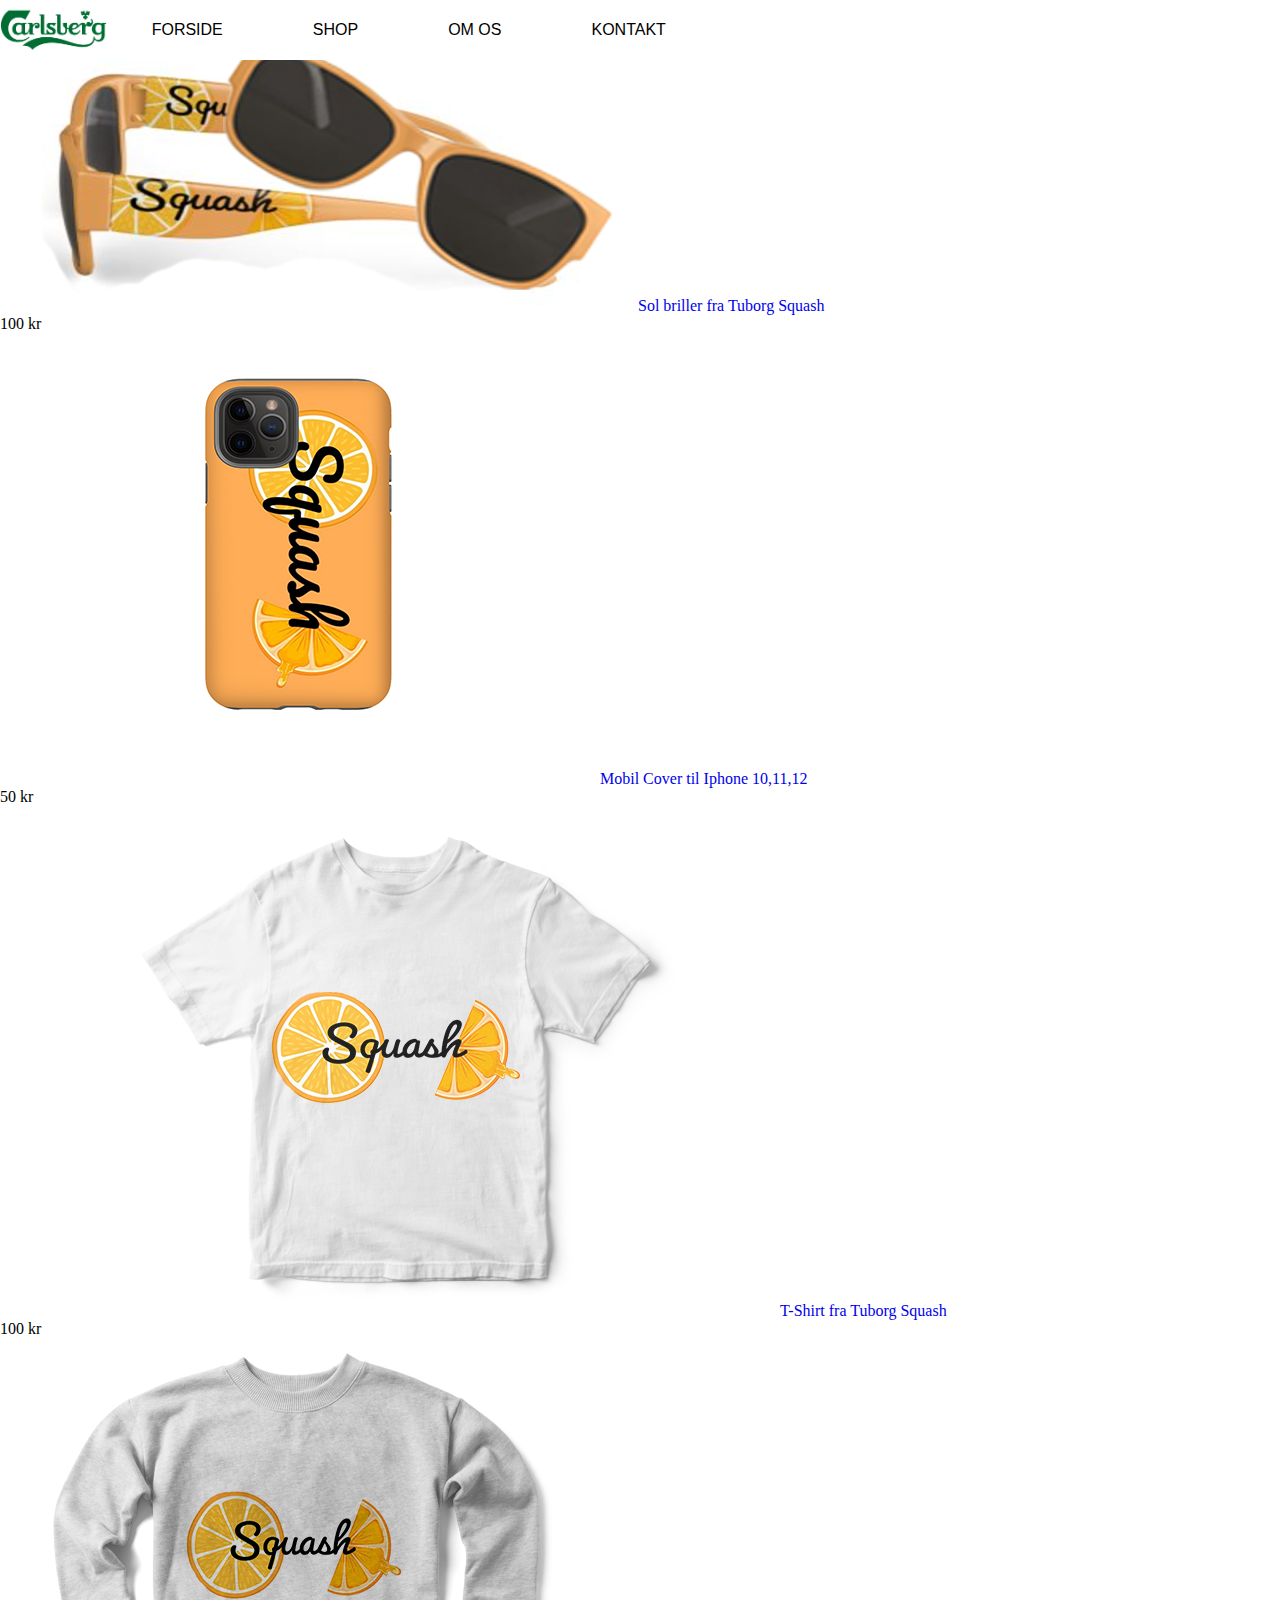
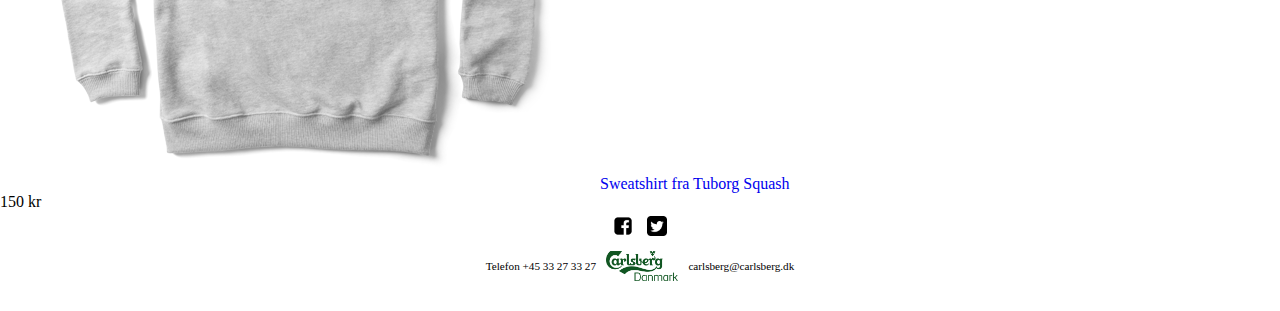
==== shop.html @ c9bd3479 "All pages - All content implemented, need styling" ====
<!DOCTYPE html>
<html lang="da">

<head>
  <meta charset="UTF-8" />
  <meta http-equiv="X-UA-Compatible" content="IE=edge" />
  <meta name="viewport" content="width=device-width, initial-scale=1.0" />
  <title>Tuborg-Squash</title>
  <link rel="stylesheet" href="css/style.css" />
</head>

<body>
  <header>
    <nav class="navbar">
     <a href="index.html"></a> <img src="img/carlsberg-logo.webp" class="logo" alt="Calrsberg logo">
      <a href="#" class="toggle-button">
        <span class="bar"></span>
        <span class="bar"></span>
        <span class="bar"></span></a>
      <div class="navbar-links">
        <ul>
          <li><a href="index.html">Forside</a></li>
          <li><a href="#">Shop</a></li>
          <li><a href="#">Om os</a></li>
          <li><a href="#">Kontakt</a></li>
        </ul>
      </div>
    </nav>
  </header>

<main class="main-shop">
    <div class="space">
<section class="kassewrapper">
<a href="#"> <img src="img/solbriller-trans.png" alt="">Sol briller fra Tuborg Squash</a>
<p>100 kr</p>
<a href="#"> <img src="img/mobil2.png" alt="">Mobil Cover til Iphone 10,11,12</a>
<p>50 kr</p>
<a href="#"> <img src="img/t-shirt.png" alt="">T-Shirt fra Tuborg Squash</a>
<p>100 kr</p>
<a href="#"> <img src="img/sweatshirt.png" alt="">Sweatshirt fra Tuborg Squash</a>
<p>150 kr</p>
</section>
</div>
</main>


<script src="script.js"></script>
<footer class="footer">
    <div class="some-icons">
        <img src="img/facebooklogo.png" alt="">
        <img src="img/twitterlogo.png" alt="">
    </div>
    <div class="footerwrapper">
        <p>Telefon +45 33 27 33 27</p>
        <img class="footerlogo" src="/img/footer-logo.png" alt="">
        <p>carlsberg@carlsberg.dk</p>
    </div>
</footer>
</body>

</html>
---- css/style.css ----
* {
  margin: 0;
  padding: 0;
  box-sizing: border-box;
  text-decoration: none;
  scroll-behavior: smooth;
}

header {
  display: flex;
  position: fixed;
  top: 0;
  width: 100%;
  justify-content: space-between;
  align-items: center;
}

.navbar img {
  height: 100%;
}

.navbar ul {
  display: flex;
  height: 100%;
  align-items: center;
}

.navbar {
  display: flex;
  align-items: center;
  justify-content: space-between;
  height: 60px;
  background-color: white;
  position: fixed;
  top: 0;

}

.navbar ul li {
  list-style: none;
  display: block;
  position: relative;
  margin: 0 45px;
  display: flex;
  align-items: center;
  font-family: "Oswald", sans-serif;
}

.navbar ul li a {
  text-decoration: none;
  text-transform: uppercase;
  color: rgb(0, 0, 0);
}

.toggle-button {
  position: absolute;
  top: .75rem;
  right: 1rem;
  display: none;
  flex-direction: column;
  justify-content: space-between;
  width: 30px;
  height: 21px;

}

.toggle-button .bar {
  height: 3px;
  width: 100%;
  background-color: black;
  border-radius: 10px;
}


.footer {
  text-align: center;
  height: 100px;
}

.some-icons img {
  height: 20x;
  width: 20px;
  display: inline-block;
  text-align: center;
  margin: 5px;
}

.footerlogo {
  height: 30px;

}

.footerwrapper {
  display: flex;
  align-items: center;
  justify-content: center;
  padding: 5px;
}

.footer p {
  font-size: 0.7rem;
  margin: 10px;
}

.boxunder img {
  display: none;
}

@media only screen and (max-width: 675px) {

  .toggle-button {
    display: flex;
  }

  .navbar-links {
    display: none;
    width: 100%;

  }

  .navbar {
    flex-direction: column;
    align-items: flex-start;
    width: 100%;

  }

  .navbar-links ul {
    flex-direction: column;
    width: 100%;
    background-color: white;

  }

  .navbar-links li {
    text-align: center;

  }

  .navbar-links li a {
    padding: .5rem 1rem;
  }

  .navbar-links.active {
    display: flex;
  }

  .mainclass {
    height: 100vh;
    scroll-snap-align: start;
    background-repeat: no-repeat;
    background-position: center;
    background-position-y: 70px;
    width: auto;
    background-size: 100%;
    display: flex;
    justify-content: center;
    align-items: center;
    background-image: url(/img/Landing-page-squash.webp);
  }

  .mainclass section p {
    margin: 20px;
    font-size: 1.2rem;
    text-align: center;

  }

  .mainclass h2 {
    font-size: 1.4rem;
  }

  .headliner1 {
    text-align: center;
    padding-bottom: 10px;
    padding-top: 20px;
  }

  .inline {
    display: flex;
    justify-content: space-between;
    margin: 15px;
  }

  .text-landing {
    height: 60vh;
  }

  .headerpicture {
    height: 20vh;
    background-image: url(/img/strandbaggrund.webp);
    background-position-y: 0px;
  }

  .headerpicture h3 {
    text-align: center;
    justify-content: center;
    padding-top: 55px;
    font-size: 1.6rem;
  }

  .section2 {
    background-image: url(/img/sommerkit.jpg);
    height: 45vh;
    background-repeat: no-repeat;
    background-size: cover;
    background-position: center;
    background-position-y: 0px;
    width: auto;
    background-size: 100%;
    display: flex;
    flex-direction: column;
    align-items: center;
  }

  .section2 p {
    text-align: center;
    font-size: 1.3rem;

  }


  .section2 p {
    bottom: 0;
  }

  .boxunder {
    height: 40vh;
    width: 100%;
    background-color: #f6995b;
    display: flex;
    flex-direction: column;
    align-items: center;
    border: 2px solid red;

  }

  .boxunder input {
    height: 30px;
    width: 30%;
  }

  .boxunder a {
    height: 30px;
    width: 150px;
    background-color: white;
    text-align: center;
    border-radius: 5px;
    border: 1px solid rgb(33, 33, 172);
    padding: 5px;

  }

  .boxunder img {
    display: inline-block;
  }

  .wrapper img {
    height: 20vh;
    width: 25vh;
    border: 2px solid rgb(0, 0, 0);
    position: relative;
    left: -50px;
  }

  .column1 {
    float: left;
    width: 30%;
    padding: 10px;
    border: 2px solid red;
  }


  .column2 {
    float: right;
    width: 70%;
    padding: 10px;
    border: 2px solid rgb(38, 0, 255);
    display: flex;
    flex-direction: column;
  }

  .column2 input {
    margin: 10px;
    width: 70%;
  }

  .column2 a {
    width: 70%;
    margin: 10px;
  }


  .section3 {
    background-image: url(/img/produktside-blade.jpg);
    height: 85vh;
    background-repeat: no-repeat;
    background-size: auto;
    background-position: center;
    background-position-y: 0px;
    width: auto;
    background-size: 100%;
    display: flex;
    flex-direction: column;
    align-items: center;
  }

  .section3 {
    position: relative;
  }

  .test {
    position: absolute;
    bottom: 5%;
    margin: 10px 10px
  }

  .section3 p {
    font-size: 1.2rem;
    text-align: center;
  }


  .sec3-text1 {
    padding: 20px;
  }

  .sec3-text2 {
    padding: 20px;
  }

  .sec3-text3 {
    padding: 20px;
  }


  .section3 a {
    border: 1px solid black;
    border-radius: 10px;
    background-color: #b1510d;
    width: 30%;
    padding: 10px;
    text-align: center;
    color: white;
    position: absolute;
    left: 10%;
    top: 35%
  }

  /* Skift til nyt HTML DOKUMENT (sommerkit.html) */
  .main-sommer {
    background-image: url(/img/infogra-with-plants.jpg);
    height: 98vh;
    background-repeat: no-repeat;
    background-size: auto;
    background-position: center;
    background-position-y: 70px;
    width: auto;
    background-size: 100%;
    display: flex;
    flex-direction: column;
    align-items: center;
  }

  .headliner-sommerkit {
    position: relative;
    top: 5%;
    font-size: 1.6rem;
    text-align: center;
    padding: 40px;
  }

  /* SKIFTER TIL SHOP HTML SIDE  */
  .main-shop {
    background: rgb(251, 169, 128);
    background: linear-gradient(90deg, rgba(251, 169, 128, 1) 0%, rgba(250, 184, 120, 1) 48%, rgba(247, 201, 109, 1) 100%);
    height: 100%;
    background-repeat: no-repeat;
    background-size: cover;
    background-position: center;
    background-position-y: 70px;
    width: auto;
    display: flex;
    flex-direction: column;
    align-items: center;
  }
  
  .kassewrapper {
    display: flex;
    flex-direction: column;
    
  }
  .kassewrapper a {
    width: 30vh;
    height: 20vh;
    background-color: white;
    margin: 40px;
    color: rgb(51, 51, 51);
    text-align: center;
    
    
  }
  .kassewrapper img {
    width: 100%;
    height: 100%;
  }
  .kassewrapper p {
    text-align: center;
    font-weight: bold;
    padding-top: 7px;
  }

}
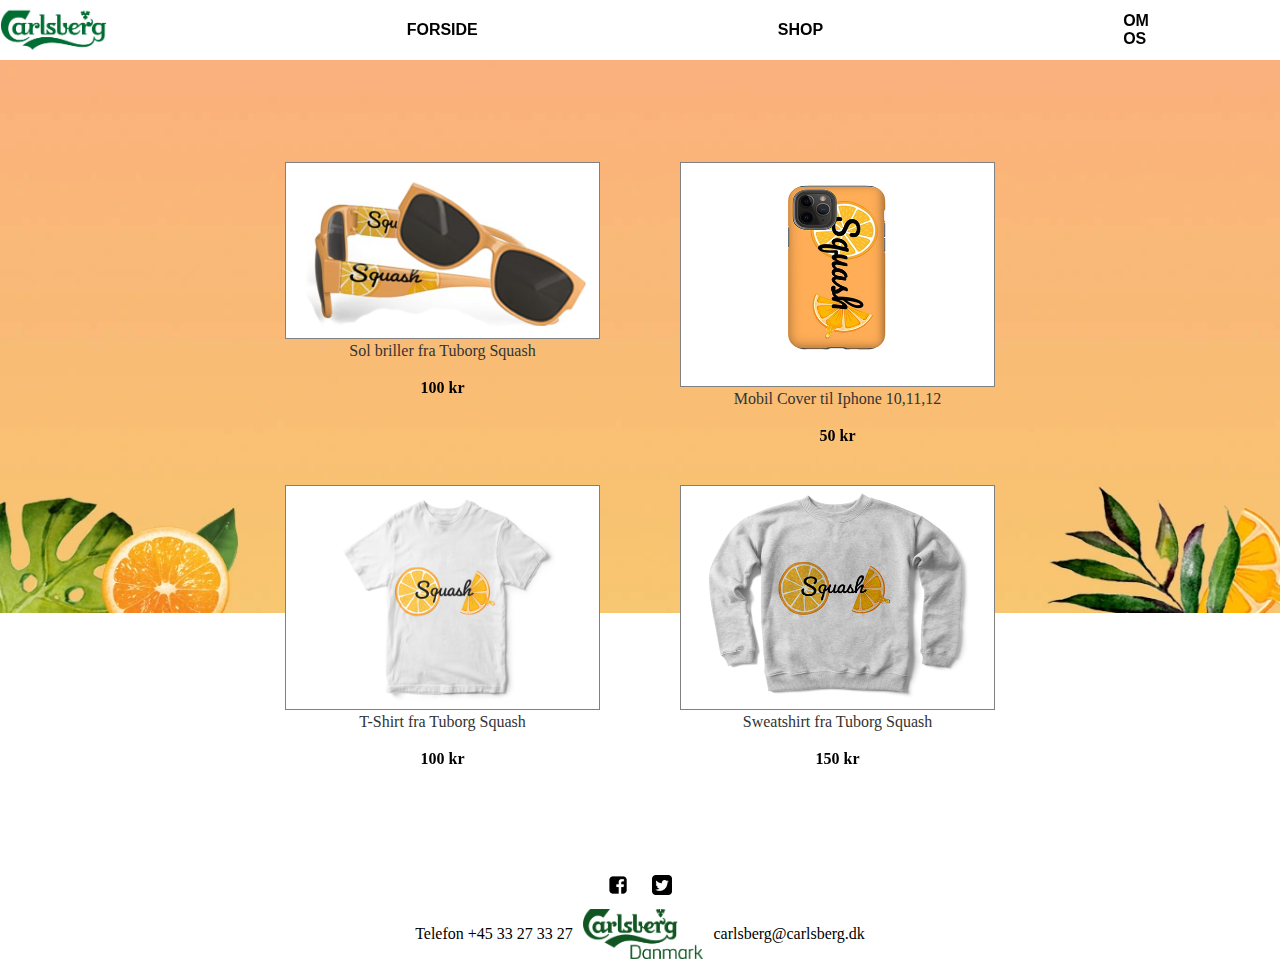
==== commit 1877a993: "shop side desktop + mobile" ====
--- a/shop.html
+++ b/shop.html
@@ -31,14 +31,27 @@
 <main class="main-shop">
     <div class="space">
 <section class="kassewrapper">
+  <div class="firstrow">
+<section class="underline-text">
 <a href="#"> <img src="img/solbriller-trans.png" alt="">Sol briller fra Tuborg Squash</a>
 <p>100 kr</p>
+</section>
+<section class="underline-text">
 <a href="#"> <img src="img/mobil2.png" alt="">Mobil Cover til Iphone 10,11,12</a>
 <p>50 kr</p>
+</section>
+</div>
+
+<div class="secondrow">
+  <section class="underline-text">
 <a href="#"> <img src="img/t-shirt.png" alt="">T-Shirt fra Tuborg Squash</a>
 <p>100 kr</p>
+</section>
+<section class="underline-text">
 <a href="#"> <img src="img/sweatshirt.png" alt="">Sweatshirt fra Tuborg Squash</a>
 <p>150 kr</p>
+</section>
+</div>
 </section>
 </div>
 </main>
--- a/css/style.css
+++ b/css/style.css
@@ -8,11 +8,11 @@
 
 header {
   display: flex;
-  position: fixed;
   top: 0;
   width: 100%;
   justify-content: space-between;
   align-items: center;
+  position: sticky;
 }
 
 .navbar img {
@@ -23,16 +23,19 @@
   display: flex;
   height: 100%;
   align-items: center;
+  padding-left: 150px;
+  
+  
 }
 
 .navbar {
   display: flex;
   align-items: center;
-  justify-content: space-between;
   height: 60px;
   background-color: white;
-  position: fixed;
   top: 0;
+  width: 100%;
+  
 
 }
 
@@ -40,9 +43,10 @@
   list-style: none;
   display: block;
   position: relative;
-  margin: 0 45px;
-  display: flex;
-  align-items: center;
+  margin: 0 150px;
+  display: flex;
+  align-items: center;
+  font-weight: bold;
   font-family: "Oswald", sans-serif;
 }
 
@@ -82,11 +86,12 @@
   width: 20px;
   display: inline-block;
   text-align: center;
-  margin: 5px;
+  margin: 5px 10px;
+  
 }
 
 .footerlogo {
-  height: 30px;
+  height: 50px;
 
 }
 
@@ -98,7 +103,7 @@
 }
 
 .footer p {
-  font-size: 0.7rem;
+  font-size: 1rem;
   margin: 10px;
 }
 
@@ -106,6 +111,272 @@
   display: none;
 }
 
+.mainclass {
+  height: 100vh;
+  scroll-snap-align: start;
+  background-repeat: no-repeat;
+  background-position: center;
+  background-position-y: 0px;
+  width: auto;
+  background-size: 100%;
+  display: flex;
+  justify-content: center;
+  align-items: flex-start;
+  background-image: url(/img/forside-tuborg-squash.webp);
+}
+
+.text-landing {
+  position: relative;
+  padding-top: 70px;
+  text-align: center;
+}
+
+.headliner1 {
+  text-align: center;
+  padding-bottom: 10px;
+  padding-top: 20px;
+}
+
+.inline {
+  display: flex;
+  justify-content: space-between;
+  margin: 5px;
+  width: 70rem;
+  
+}
+.mainclass h2 {
+  font-size: 3rem;
+}
+.mainclass p  {
+  font-size: 1.8rem;
+  padding-bottom: 20px;
+}
+
+.headerpicture {
+  height: 25vh;
+  background-image: url(/img/strandbaggrund-desktop.webp);
+  background-position-y: 0px;
+  background-repeat: no-repeat;
+  background-size: cover;
+  background-position: center;
+  width: auto;
+  
+  
+}
+.headerpicture h3 {
+  position: relative;
+  padding-top: 80px;
+  font-size: 3rem;
+  width: 100%;
+  text-align: center;
+}
+/* Summer kit side*/
+.section2 {
+  background-image: url(/img/sommerkit-side.png);
+  height: 80vh;
+  background-repeat: no-repeat;
+  background-size: cover;
+  background-position: center;
+  background-position-y: 0px;
+  width: auto;
+  background-size: 100%;
+  display: flex;
+}
+/* Text under summer-kit picture */
+.sommerkit-text {
+display: flex;
+font-size: 2rem;
+color: black;
+padding-right: 10%;
+align-items: flex-end;
+margin-bottom: 8%;
+padding-left: 5%;
+
+}
+
+
+/* Text next to can, without absolute */
+.section2-desktop {
+  font-size: 1.5rem;
+  width: 20%;
+  line-height: 1.5;
+  display: flex;
+  align-items: center;
+  padding-top: 25%;
+  margin-left: 15%;
+  font-weight: bold;
+}
+  
+  /* Not displaying mobile version box */
+.boxunder {
+ display: none;
+}
+/* Nyhedsbrev box */
+.nyhedsbrev {
+  width: 25%;
+  text-align: center;
+  align-items: center;
+  height: 60%;
+  background-color: #f6995b;
+  margin-top: 10%;
+  display: flex;
+  flex-direction: column;
+  border: 1px solid black;
+}
+.nyhedsbrev p {
+  line-height: 2rem;
+  font-size: 1.6rem;
+  margin-top: 20px;
+}
+.nyhedsbrev input {
+  width: 70%;
+  font-size: 1.4rem; 
+  height: 10%;
+  margin-top: 10%;
+  border: 1px solid black
+}
+.nyhedsbrev a {
+width: 80%;
+  height: 15%;
+background-color: white;
+border-radius: 10px;
+margin-top: 10%;
+padding: 15px;
+border: 1px solid rgb(0, 0, 0);
+color: rgb(0, 0, 0);
+font-size: 1.6rem;
+font-weight: bold;
+
+}
+
+.section3 {
+  background-image: url(/img/produktside-desktop.webp);
+  height: 100vh;
+  background-repeat: no-repeat;
+  background-size: cover;
+  background-position: center;
+  background-position-y: 0px;
+  width: auto;
+  background-size: 100%;
+}
+.produktside-text {
+  display: flex;
+  flex-direction: column;
+  justify-content:center;
+  align-items: center;
+  width: 50%;
+  height: 100%;
+  margin-left: 250px;
+  padding-top: 250px;
+  padding-left: 200px;
+
+}
+.produktside-text p {
+  font-size: 2rem;
+  line-height: 2,5rem;
+  text-align: center;
+}
+.produktside-text a {
+  width: 35%;
+  height: 8%;
+  background: white;
+  border: 2px solid black;
+  text-align: center;
+  padding: 10px;
+  font-size: 1.6rem;
+  color: #ffb819;
+  border-radius: 20px;
+  
+}
+
+.sec3-text1 {
+  padding: 30px;
+}
+
+.sec3-text2 {
+  padding: 30px;
+}
+
+.sec3-text3 {
+  padding: 40px;
+}
+
+/* Infographic.html side styling */
+.main-sommer {
+  height: 120vh;
+  scroll-snap-align: start;
+  background-repeat: no-repeat;
+  background-position: center;
+  background-position-y: 0px;
+  width: auto;
+  background-size: 100%;
+  display: flex;
+  justify-content: center;
+  align-items: center;
+  background-image: url(/img/infographic-desktop.webp);
+} 
+.headliner-sommerkit {
+  height: 100%;
+  display: flex;
+  margin-top: 5%;
+}
+.main-sommer h2 {
+ font-size: 3rem;
+ 
+}
+/* SHOP.HTML STYLES */ 
+.main-shop {
+  height: 90vh;
+  scroll-snap-align: start;
+  background-repeat: no-repeat;
+  background-position: center;
+  background-position-y: 0px;
+  width: auto;
+  background-size: 100%;
+  display: flex;
+  justify-content: center;
+  align-items: center;
+  background-image: url(/img/shopside.webp);
+} 
+.kassewrapper {
+  display: flex;
+  flex-direction: column;
+  padding-bottom: 5%;
+}
+.kassewrapper a {
+  width: 35vh;
+  height: 25vh;
+  background-color: white;
+  margin: 40px;
+  color: rgb(51, 51, 51);
+  text-align: center;
+  border: 1px solid grey;
+  
+  
+}
+.kassewrapper img {
+  width: 100%;
+  height: 100%;
+}
+.kassewrapper p {
+  position: relative;
+  font-weight: bold;
+  height: 100%
+}
+.firstrow {
+  display: flex;
+}
+.secondrow {
+  display:flex
+}
+
+.underline-text {
+display: flex;
+flex-direction: column;
+align-items: center;
+}
+
+/* Media query for mobile devices FIRST */ 
 @media only screen and (max-width: 675px) {
 
   .toggle-button {
@@ -190,13 +461,6 @@
     height: 20vh;
     background-image: url(/img/strandbaggrund.webp);
     background-position-y: 0px;
-  }
-
-  .headerpicture h3 {
-    text-align: center;
-    justify-content: center;
-    padding-top: 55px;
-    font-size: 1.6rem;
   }
 
   .section2 {
@@ -218,10 +482,15 @@
     font-size: 1.3rem;
 
   }
-
+  .section2-desktop {
+    display: none;
+  }
 
   .section2 p {
     bottom: 0;
+  }
+  .nyhedsbrev {
+    display: none;
   }
 
   .boxunder {
@@ -309,7 +578,7 @@
     position: relative;
   }
 
-  .test {
+  .produktside-text {
     position: absolute;
     bottom: 5%;
     margin: 10px 10px
@@ -370,7 +639,7 @@
     padding: 40px;
   }
 
-  /* SKIFTER TIL SHOP HTML SIDE  */
+  /* SKIFTER TIL SHOP HTML SIDE - mobile  */
   .main-shop {
     background: rgb(251, 169, 128);
     background: linear-gradient(90deg, rgba(251, 169, 128, 1) 0%, rgba(250, 184, 120, 1) 48%, rgba(247, 201, 109, 1) 100%);
@@ -378,17 +647,20 @@
     background-repeat: no-repeat;
     background-size: cover;
     background-position: center;
-    background-position-y: 70px;
+    background-position-y: 0px;
     width: auto;
     display: flex;
     flex-direction: column;
-    align-items: center;
   }
   
   .kassewrapper {
-    display: flex;
-    flex-direction: column;
+   display: flex;
+   flex-direction: column;
+   align-items: center;
+   justify-content: center;
+   height: 100%;
     
+  
   }
   .kassewrapper a {
     width: 30vh;
@@ -398,7 +670,6 @@
     color: rgb(51, 51, 51);
     text-align: center;
     
-    
   }
   .kassewrapper img {
     width: 100%;
@@ -409,5 +680,12 @@
     font-weight: bold;
     padding-top: 7px;
   }
-
+  .firstrow {
+    display: flex;
+    flex-direction: column;
+  }
+  .secondrow {
+    display:flex;
+    flex-direction: column;
+  }
 }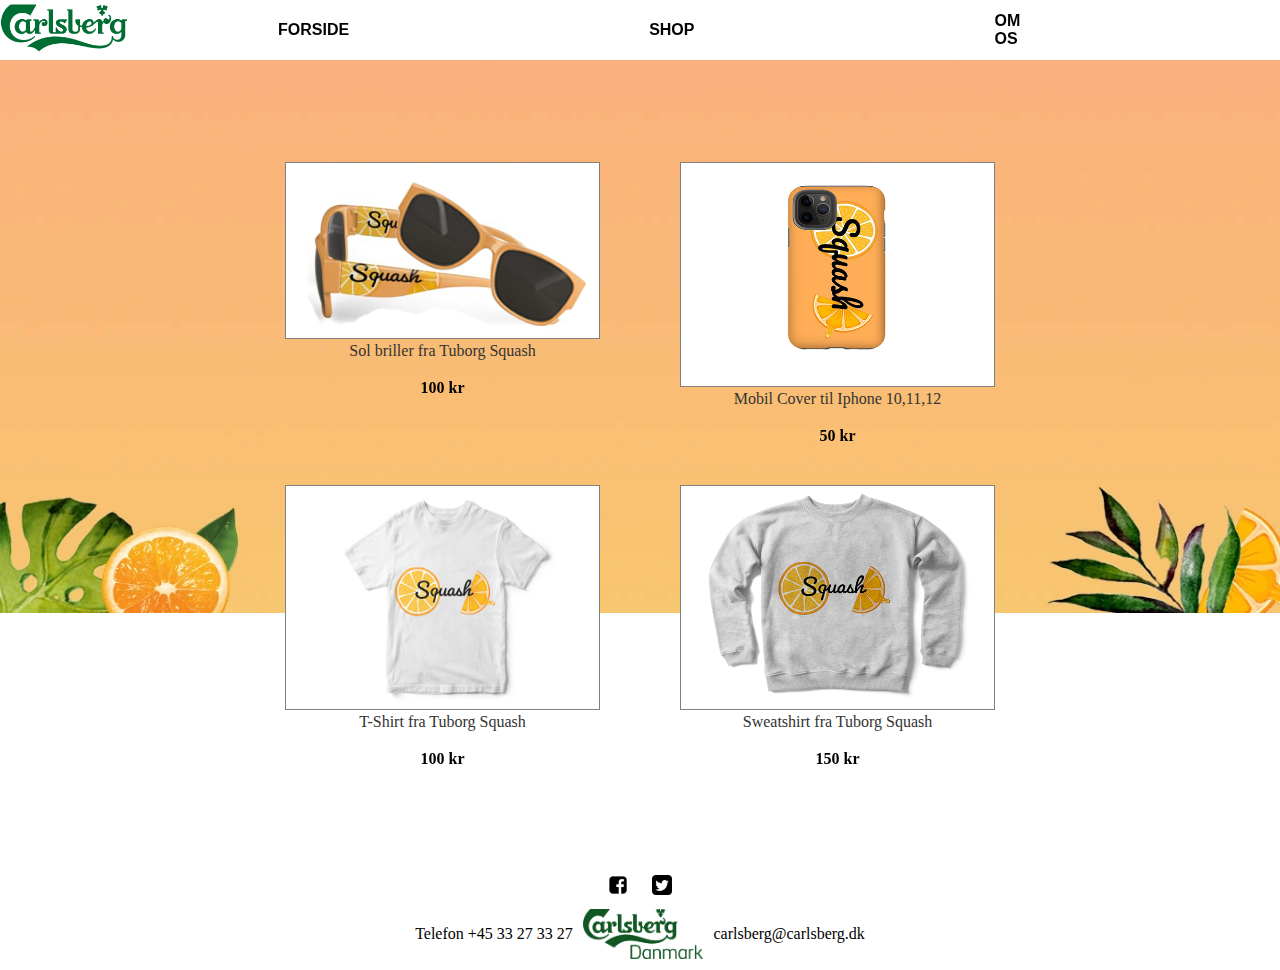
==== commit 39f42d2d: "Almost done - Shop side - White box not same" ====
--- a/shop.html
+++ b/shop.html
@@ -12,7 +12,7 @@
 <body>
   <header>
     <nav class="navbar">
-     <a href="index.html"></a> <img src="img/carlsberg-logo.webp" class="logo" alt="Calrsberg logo">
+      <a href="index.html">  <img src="img/carlsberg-logo.webp" class="logo" alt="Calrsberg logo"> </a>
       <a href="#" class="toggle-button">
         <span class="bar"></span>
         <span class="bar"></span>
@@ -33,7 +33,7 @@
 <section class="kassewrapper">
   <div class="firstrow">
 <section class="underline-text">
-<a href="#"> <img src="img/solbriller-trans.png" alt="">Sol briller fra Tuborg Squash</a>
+<a href="#" class="whitebox"> <img src="img/solbriller-trans.png" alt="">Sol briller fra Tuborg Squash</a>
 <p>100 kr</p>
 </section>
 <section class="underline-text">
--- a/css/style.css
+++ b/css/style.css
@@ -5,7 +5,7 @@
   text-decoration: none;
   scroll-behavior: smooth;
 }
-
+/* Header standards for desktop + mobile */ 
 header {
   display: flex;
   top: 0;
@@ -17,15 +17,16 @@
 
 .navbar img {
   height: 100%;
+  width: 8rem;
 }
 
 .navbar ul {
   display: flex;
   height: 100%;
   align-items: center;
-  padding-left: 150px;
-  
-  
+  z-index: 10;
+
+
 }
 
 .navbar {
@@ -37,6 +38,7 @@
   width: 100%;
   
 
+
 }
 
 .navbar ul li {
@@ -55,7 +57,7 @@
   text-transform: uppercase;
   color: rgb(0, 0, 0);
 }
-
+/* Button for burgermenu */
 .toggle-button {
   position: absolute;
   top: .75rem;
@@ -75,7 +77,7 @@
   border-radius: 10px;
 }
 
-
+/* Standard settings for footer */
 .footer {
   text-align: center;
   height: 100px;
@@ -87,7 +89,7 @@
   display: inline-block;
   text-align: center;
   margin: 5px 10px;
-  
+
 }
 
 .footerlogo {
@@ -107,10 +109,8 @@
   margin: 10px;
 }
 
-.boxunder img {
-  display: none;
-}
-
+
+/* Landing page desktop version */ 
 .mainclass {
   height: 100vh;
   scroll-snap-align: start;
@@ -142,16 +142,19 @@
   justify-content: space-between;
   margin: 5px;
   width: 70rem;
-  
-}
+
+}
+
 .mainclass h2 {
   font-size: 3rem;
 }
-.mainclass p  {
+
+.mainclass p {
   font-size: 1.8rem;
   padding-bottom: 20px;
 }
 
+/* Beach-foto section for summerkit page -- desktop */ 
 .headerpicture {
   height: 25vh;
   background-image: url(/img/strandbaggrund-desktop.webp);
@@ -160,9 +163,10 @@
   background-size: cover;
   background-position: center;
   width: auto;
-  
-  
-}
+
+
+}
+
 .headerpicture h3 {
   position: relative;
   padding-top: 80px;
@@ -170,6 +174,7 @@
   width: 100%;
   text-align: center;
 }
+
 /* Summer kit side*/
 .section2 {
   background-image: url(/img/sommerkit-side.png);
@@ -181,74 +186,119 @@
   width: auto;
   background-size: 100%;
   display: flex;
-}
+  align-items: flex-end;
+  justify-content: flex-end;
+}
+/* Not displaying the can for desktop version */ 
+.boxunder img {
+  display: none;
+}
+
 /* Text under summer-kit picture */
 .sommerkit-text {
-display: flex;
-font-size: 2rem;
-color: black;
-padding-right: 10%;
-align-items: flex-end;
-margin-bottom: 8%;
-padding-left: 5%;
-
-}
-
-
-/* Text next to can, without absolute */
-.section2-desktop {
+  display: flex;
+  font-size: 2rem;
+  color: black;
+  padding-right: 10%;
+  align-items: flex-end;
+  margin-bottom: 10%;
+  width: 90%;
+  padding-left: 14%;
+  text-decoration: underline;
+ 
+
+}
+
+
+
+
+/*might delete - text next to can,*/
+.cantext {
   font-size: 1.5rem;
   width: 20%;
   line-height: 1.5;
   display: flex;
   align-items: center;
-  padding-top: 25%;
+  padding-bottom: 6%;
   margin-left: 15%;
+  width: 20%;
   font-weight: bold;
-}
-  
-  /* Not displaying mobile version box */
+  color: black;
+  text-decoration: underline;
+}
+
+/* Not displaying mobile version box */
 .boxunder {
- display: none;
-}
+  display: none;
+}
+
+/* box around newsletter class */ 
+.section4 {
+  height: 20vh;
+  width: 100%;
+  background-color: #f6995b;
+}
+/* class for newsletterbox */ 
+.column1 {
+  width: 100%;
+  display: flex;
+  flex-direction: column;
+  align-items: center;
+
+}
+
 /* Nyhedsbrev box */
 .nyhedsbrev {
-  width: 25%;
-  text-align: center;
-  align-items: center;
-  height: 60%;
+  width: 50%;
+  text-align: center;
+  align-items: center;
+  justify-content: space-between;
+  height: 80%;
   background-color: #f6995b;
   margin-top: 10%;
   display: flex;
   flex-direction: column;
   border: 1px solid black;
-}
+  margin: 5% 2%;
+
+}
+
 .nyhedsbrev p {
-  line-height: 2rem;
-  font-size: 1.6rem;
-  margin-top: 20px;
-}
+  line-height: 2.5rem;
+  font-size: 1.8rem;
+  margin-top: 10px;
+  width: 90%;
+  text-align: center;
+}
+
 .nyhedsbrev input {
   width: 70%;
-  font-size: 1.4rem; 
-  height: 10%;
-  margin-top: 10%;
+  font-size: 1.4rem;
+  height: 40%;
+  padding: 10px;
+
   border: 1px solid black
 }
+
 .nyhedsbrev a {
-width: 80%;
+  width: 80%;
   height: 15%;
-background-color: white;
-border-radius: 10px;
-margin-top: 10%;
-padding: 15px;
-border: 1px solid rgb(0, 0, 0);
-color: rgb(0, 0, 0);
-font-size: 1.6rem;
-font-weight: bold;
-
-}
-
+  background-color: white;
+  border-radius: 10px;
+  margin-top: 5%;
+  padding: 15px;
+  border: 1px solid rgb(0, 0, 0);
+  color: rgb(0, 0, 0);
+  font-size: 1.6rem;
+  font-weight: bold;
+
+}
+
+.nyhedsbrev h2 {
+  font-size: 3rem;
+}
+
+/* Product side */ 
 .section3 {
   background-image: url(/img/produktside-desktop.webp);
   height: 100vh;
@@ -259,10 +309,11 @@
   width: auto;
   background-size: 100%;
 }
+
 .produktside-text {
   display: flex;
   flex-direction: column;
-  justify-content:center;
+  justify-content: center;
   align-items: center;
   width: 50%;
   height: 100%;
@@ -271,11 +322,13 @@
   padding-left: 200px;
 
 }
+
 .produktside-text p {
   font-size: 2rem;
-  line-height: 2,5rem;
-  text-align: center;
-}
+  line-height: 2, 5rem;
+  text-align: center;
+}
+/* "Se produkt" button */
 .produktside-text a {
   width: 35%;
   height: 8%;
@@ -286,7 +339,7 @@
   font-size: 1.6rem;
   color: #ffb819;
   border-radius: 20px;
-  
+
 }
 
 .sec3-text1 {
@@ -301,7 +354,7 @@
   padding: 40px;
 }
 
-/* Infographic.html side styling */
+/* Infographic.html side styling -- desktop */
 .main-sommer {
   height: 120vh;
   scroll-snap-align: start;
@@ -314,17 +367,20 @@
   justify-content: center;
   align-items: center;
   background-image: url(/img/infographic-desktop.webp);
-} 
+}
+
 .headliner-sommerkit {
   height: 100%;
   display: flex;
   margin-top: 5%;
 }
+
 .main-sommer h2 {
- font-size: 3rem;
- 
-}
-/* SHOP.HTML STYLES */ 
+  font-size: 3rem;
+
+}
+
+/* SHOP.HTML STYLES -- desktop */
 .main-shop {
   height: 90vh;
   scroll-snap-align: start;
@@ -337,55 +393,72 @@
   justify-content: center;
   align-items: center;
   background-image: url(/img/shopside.webp);
-} 
+}
+
 .kassewrapper {
   display: flex;
   flex-direction: column;
   padding-bottom: 5%;
 }
+
 .kassewrapper a {
   width: 35vh;
   height: 25vh;
-  background-color: white;
+  background-color: rgb(255, 255, 255);
   margin: 40px;
   color: rgb(51, 51, 51);
   text-align: center;
   border: 1px solid grey;
-  
-  
-}
+
+
+}
+
 .kassewrapper img {
   width: 100%;
   height: 100%;
 }
+
 .kassewrapper p {
   position: relative;
   font-weight: bold;
-  height: 100%
-}
+  height: 100%;
+}
+
 .firstrow {
   display: flex;
 }
+
 .secondrow {
-  display:flex
+  display: flex
 }
 
 .underline-text {
-display: flex;
-flex-direction: column;
-align-items: center;
-}
-
-/* Media query for mobile devices FIRST */ 
+  display: flex;
+  flex-direction: column;
+  align-items: center;
+}
+
+
+/* placere nyt sted */ 
+.section4 img {
+  display: none;
+}
+
+
+/* Media query for mobile devices FOCUS IPHONE X */
 @media only screen and (max-width: 675px) {
 
+  /* burger menu visable */
   .toggle-button {
     display: flex;
-  }
-
+    
+   
+  }
+/* Nav-menu hidden */
   .navbar-links {
     display: none;
     width: 100%;
+    
 
   }
 
@@ -393,6 +466,7 @@
     flex-direction: column;
     align-items: flex-start;
     width: 100%;
+   
 
   }
 
@@ -400,12 +474,13 @@
     flex-direction: column;
     width: 100%;
     background-color: white;
+    
 
   }
 
   .navbar-links li {
     text-align: center;
-
+    
   }
 
   .navbar-links li a {
@@ -414,14 +489,14 @@
 
   .navbar-links.active {
     display: flex;
-  }
-
+    z-index: 10;
+  }
+/* Landing-page --- mobile version */ 
   .mainclass {
-    height: 100vh;
+    height: 90vh;
     scroll-snap-align: start;
     background-repeat: no-repeat;
     background-position: center;
-    background-position-y: 70px;
     width: auto;
     background-size: 100%;
     display: flex;
@@ -431,9 +506,10 @@
   }
 
   .mainclass section p {
-    margin: 20px;
     font-size: 1.2rem;
     text-align: center;
+    justify-content: center;
+    padding: 0px 30px;
 
   }
 
@@ -447,25 +523,37 @@
     padding-top: 20px;
   }
 
+
   .inline {
     display: flex;
     justify-content: space-between;
+    padding-right: 30px;
     margin: 15px;
+    width: 100%;
   }
 
   .text-landing {
     height: 60vh;
-  }
-
+    padding: 0;
+
+  }
+/* beach section foto -- mobile version */ 
   .headerpicture {
     height: 20vh;
     background-image: url(/img/strandbaggrund.webp);
     background-position-y: 0px;
   }
 
+  .headerpicture h3 {
+    text-align: center;
+    justify-content: center;
+    padding-top: 55px;
+    font-size: 1.6rem;
+  }
+/* Summer-kit section */
   .section2 {
     background-image: url(/img/sommerkit.jpg);
-    height: 45vh;
+    height: 100vh;
     background-repeat: no-repeat;
     background-size: cover;
     background-position: center;
@@ -477,39 +565,50 @@
     align-items: center;
   }
 
+  .sommerkit-text {
+    height: 100%;
+    width: 90%;
+    text-align: center;
+    font-size: 1.4rem;
+    font-weight: bold;
+    
+  }
+/* Removing the can text from the mobile version */ 
+  .cantext {
+    display: none;
+  }
+
   .section2 p {
     text-align: center;
     font-size: 1.3rem;
 
   }
-  .section2-desktop {
-    display: none;
-  }
+
 
   .section2 p {
     bottom: 0;
   }
+/* Styles for newsletter box and the contents */ 
   .nyhedsbrev {
-    display: none;
-  }
-
-  .boxunder {
-    height: 40vh;
+    position: relative;
+    height: 100%;
     width: 100%;
+    margin: 0;
     background-color: #f6995b;
+    border: hidden;
     display: flex;
     flex-direction: column;
     align-items: center;
-    border: 2px solid red;
-
-  }
-
-  .boxunder input {
+
+
+  }
+
+  .nyhedsbrev input {
     height: 30px;
     width: 30%;
   }
 
-  .boxunder a {
+  .nyhedsbrev a {
     height: 30px;
     width: 150px;
     background-color: white;
@@ -520,46 +619,60 @@
 
   }
 
-  .boxunder img {
+  .nyhedsbrev img {
     display: inline-block;
   }
 
-  .wrapper img {
+
+  .section4 {
     height: 20vh;
-    width: 25vh;
-    border: 2px solid rgb(0, 0, 0);
+    width: 100%;
+    background-color: #f6995b;
+  }
+
+  .column1 {
+    width: 100%;
+    padding-top: 2em;
+    display: flex;
+    flex-direction: column;
+    gap: 10px;
+    align-items: center;
+
+  }
+
+  .column1 input {
+    width: 60%;
+    height: 2.0em;
+    font-size: 1.5em;
+    font-weight: bold;
+    padding-bottom: 13px;
+  }
+
+  .column1 a {
+    width: 60%;
+    background-color: white;
+    border: 1px black solid;
+    text-align: center;
+    height: 100%;
+    font-size: 1.5em;
+    font-weight: bold;
+    z-index: 10;
+  }
+
+  .section4 img {
+    width: 40%;
+    display: flex;
+    max-width: 100%;
+    max-height: 100%;
+    object-fit: cover;
     position: relative;
-    left: -50px;
-  }
-
-  .column1 {
-    float: left;
-    width: 30%;
-    padding: 10px;
-    border: 2px solid red;
-  }
-
-
-  .column2 {
-    float: right;
-    width: 70%;
-    padding: 10px;
-    border: 2px solid rgb(38, 0, 255);
-    display: flex;
-    flex-direction: column;
-  }
-
-  .column2 input {
-    margin: 10px;
-    width: 70%;
-  }
-
-  .column2 a {
-    width: 70%;
-    margin: 10px;
-  }
-
-
+    left: -2em;
+    bottom: 5em;
+    z-index: 2;
+  }
+
+
+/* Product side - mobile version */
   .section3 {
     background-image: url(/img/produktside-blade.jpg);
     height: 85vh;
@@ -579,9 +692,15 @@
   }
 
   .produktside-text {
-    position: absolute;
-    bottom: 5%;
-    margin: 10px 10px
+    display: flex;
+    flex-direction: column;
+    justify-content: center;
+    align-items: center;
+    width: 80%;
+    height: 100%;
+    margin: 0;
+    padding: 0;
+    margin-top: 80%;
   }
 
   .section3 p {
@@ -602,28 +721,27 @@
     padding: 20px;
   }
 
-
+/* Button for "Se produkter */
   .section3 a {
     border: 1px solid black;
     border-radius: 10px;
     background-color: #b1510d;
-    width: 30%;
+    width: 50%;
+    font-size: 1.5rem;
     padding: 10px;
     text-align: center;
     color: white;
     position: absolute;
-    left: 10%;
-    top: 35%
-  }
-
-  /* Skift til nyt HTML DOKUMENT (sommerkit.html) */
+    left: 5%;
+    top: 30%
+  }
+
+  /* SWITCHING TO HTML DOCUMENT (sommerkit.html) -- MOBILE VERSION */
   .main-sommer {
     background-image: url(/img/infogra-with-plants.jpg);
-    height: 98vh;
     background-repeat: no-repeat;
     background-size: auto;
     background-position: center;
-    background-position-y: 70px;
     width: auto;
     background-size: 100%;
     display: flex;
@@ -631,15 +749,13 @@
     align-items: center;
   }
 
-  .headliner-sommerkit {
-    position: relative;
-    top: 5%;
-    font-size: 1.6rem;
-    text-align: center;
-    padding: 40px;
-  }
-
-  /* SKIFTER TIL SHOP HTML SIDE - mobile  */
+  .headliner-sommerkit h2 {
+    font-size: 2.5rem;
+    text-align: center;
+    width: 70;
+  }
+
+  /* SWITCHING TO SHOP HTML DOCUMENT (shop.html -- MOBILE VERSION */
   .main-shop {
     background: rgb(251, 169, 128);
     background: linear-gradient(90deg, rgba(251, 169, 128, 1) 0%, rgba(250, 184, 120, 1) 48%, rgba(247, 201, 109, 1) 100%);
@@ -652,16 +768,17 @@
     display: flex;
     flex-direction: column;
   }
-  
+    /* switching layout from desktop to mobile */ 
   .kassewrapper {
-   display: flex;
-   flex-direction: column;
-   align-items: center;
-   justify-content: center;
-   height: 100%;
-    
-  
-  }
+    display: flex;
+    flex-direction: column;
+    align-items: center;
+    justify-content: center;
+    height: 100%;
+
+
+  }
+
   .kassewrapper a {
     width: 30vh;
     height: 20vh;
@@ -669,23 +786,31 @@
     margin: 40px;
     color: rgb(51, 51, 51);
     text-align: center;
-    
-  }
+
+  }
+
   .kassewrapper img {
     width: 100%;
     height: 100%;
   }
+
   .kassewrapper p {
     text-align: center;
     font-weight: bold;
     padding-top: 7px;
   }
+
   .firstrow {
     display: flex;
     flex-direction: column;
   }
+
   .secondrow {
-    display:flex;
-    flex-direction: column;
+    display: flex;
+    flex-direction: column;
+  }
+
+  .footer p {
+    font-size: 0.6rem;
   }
 }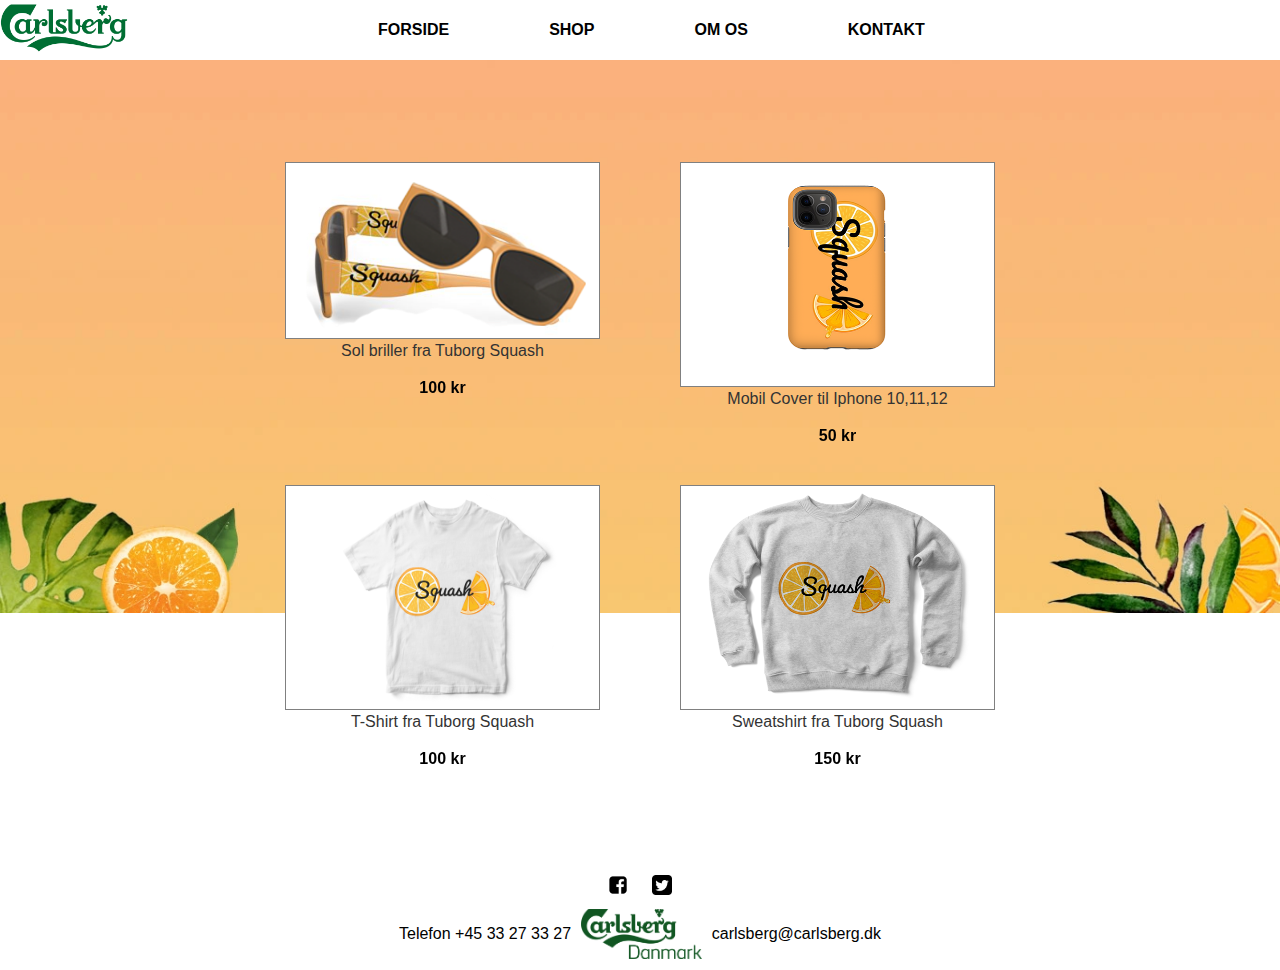
==== commit 041249eb: "a" ====
--- a/shop.html
+++ b/shop.html
@@ -57,7 +57,6 @@
 </main>
 
 
-<script src="script.js"></script>
 <footer class="footer">
     <div class="some-icons">
         <img src="img/facebooklogo.png" alt="">
@@ -69,6 +68,7 @@
         <p>carlsberg@carlsberg.dk</p>
     </div>
 </footer>
+<script src="script.js"></script>
 </body>
 
 </html>--- a/css/style.css
+++ b/css/style.css
@@ -4,12 +4,14 @@
   box-sizing: border-box;
   text-decoration: none;
   scroll-behavior: smooth;
+  font-family: 'Ubuntu', sans-serif;
+
 }
 /* Header standards for desktop + mobile */ 
 header {
   display: flex;
   top: 0;
-  width: 100%;
+  max-width: 100%;
   justify-content: space-between;
   align-items: center;
   position: sticky;
@@ -23,8 +25,10 @@
 .navbar ul {
   display: flex;
   height: 100%;
+  max-width: 100%;
   align-items: center;
   z-index: 10;
+  padding: 0px 200px;
 
 
 }
@@ -45,17 +49,20 @@
   list-style: none;
   display: block;
   position: relative;
-  margin: 0 150px;
+  margin: 0 50px;
   display: flex;
   align-items: center;
   font-weight: bold;
   font-family: "Oswald", sans-serif;
+ 
 }
 
 .navbar ul li a {
   text-decoration: none;
   text-transform: uppercase;
   color: rgb(0, 0, 0);
+  
+
 }
 /* Button for burgermenu */
 .toggle-button {
@@ -109,7 +116,9 @@
   margin: 10px;
 }
 
-
+.wrap-main {
+  height: 100%;
+}
 /* Landing page desktop version */ 
 .mainclass {
   height: 100vh;
@@ -117,7 +126,7 @@
   background-repeat: no-repeat;
   background-position: center;
   background-position-y: 0px;
-  width: auto;
+  max-width: 100%;
   background-size: 100%;
   display: flex;
   justify-content: center;
@@ -146,7 +155,8 @@
 }
 
 .mainclass h2 {
-  font-size: 3rem;
+  font-size: 3em;
+  max-width: 100%;
 }
 
 .mainclass p {
@@ -162,7 +172,7 @@
   background-repeat: no-repeat;
   background-size: cover;
   background-position: center;
-  width: auto;
+  max-width: 100%;
 
 
 }
@@ -316,15 +326,15 @@
   justify-content: center;
   align-items: center;
   width: 50%;
-  height: 100%;
-  margin-left: 250px;
-  padding-top: 250px;
-  padding-left: 200px;
+  max-height: 70%;
+  margin-left: 15%;
+  padding-top: 25%;
+  padding-left: 10%;
 
 }
 
 .produktside-text p {
-  font-size: 2rem;
+  font-size: clamp(0.5rem, 1.5vw, 2rem);
   line-height: 2, 5rem;
   text-align: center;
 }
@@ -335,23 +345,24 @@
   background: white;
   border: 2px solid black;
   text-align: center;
-  padding: 10px;
+  padding: 1%;
   font-size: 1.6rem;
+  font-size: clamp(1.5rem, 2rem, 3rem);
   color: #ffb819;
   border-radius: 20px;
 
 }
 
 .sec3-text1 {
-  padding: 30px;
+  padding: 5%;
 }
 
 .sec3-text2 {
-  padding: 30px;
+  padding: 5%;
 }
 
 .sec3-text3 {
-  padding: 40px;
+  padding: 5%;
 }
 
 /* Infographic.html side styling -- desktop */
@@ -361,7 +372,7 @@
   background-repeat: no-repeat;
   background-position: center;
   background-position-y: 0px;
-  width: auto;
+  max-width: 100%;
   background-size: 100%;
   display: flex;
   justify-content: center;
@@ -372,11 +383,14 @@
 .headliner-sommerkit {
   height: 100%;
   display: flex;
+  max-width: 100%;
   margin-top: 5%;
 }
 
 .main-sommer h2 {
   font-size: 3rem;
+  padding: 10px;
+  text-align: center;
 
 }
 
@@ -443,7 +457,179 @@
 .section4 img {
   display: none;
 }
-
+/* Landing page adjustments */ 
+@media only screen and (max-width: 1100px) {
+  .text-landing {
+    position: relative;
+    padding-top: 40px;
+    text-align: center;
+  }
+  
+  .headliner1 {
+    text-align: center;
+    padding-bottom: 10px;
+  }
+  
+  .inline {
+    justify-content: space-around;
+  
+  }
+  
+  .mainclass h2 {
+    font-size: 3em;
+    max-width: 100%;
+    
+  }
+  
+  .mainclass p {
+    font-size: 1.5rem;
+    
+  }
+/* newsletter adjustments 
+  
+/* Text under summer-kit picture */
+.sommerkit-text {
+  display: flex;
+  font-size: 1.5rem;
+  color: black;
+  padding-right: 15%;
+  align-items: flex-end;
+  margin-bottom: 23%;
+  width: 20%;
+  padding-left: 14%;
+  text-decoration: underline;
+ 
+
+}
+
+
+
+
+/*might delete - text next to can,*/
+.cantext {
+  font-size: 1.2rem;
+  width: 40%;
+  line-height: 1.5;
+  display: flex;
+  align-items: center;
+  padding-bottom: 25%;
+  margin-left: 17%;
+  width: 20%;
+  font-weight: bold;
+  color: black;
+  text-decoration: underline;
+}
+
+/* Not displaying mobile version box */
+.boxunder {
+  display: none;
+}
+
+/* box around newsletter class */ 
+.section4 {
+  height: 20vh;
+  width: 100%;
+  background-color: #f6995b;
+}
+/* class for newsletterbox */ 
+.column1 {
+  width: 100%;
+  display: flex;
+  flex-direction: column;
+  align-items: center;
+
+}
+
+/* Nyhedsbrev box */
+.nyhedsbrev {
+  width: 50%;
+  text-align: center;
+  align-items: center;
+  justify-content: space-between;
+  height: 60%;
+  background-color: #f6995b;
+  display: flex;
+  flex-direction: column;
+  border: 1px solid black;
+  margin: 25% 2%;
+
+}
+
+.nyhedsbrev p {
+  line-height: 2rem;
+  font-size: 1.4rem;
+  margin-top: 10px;
+  width: 90%;
+  text-align: center;
+}
+
+.nyhedsbrev input {
+  width: 60%;
+  font-size: 1.4rem;
+  height: 40%;
+  padding: 10px;
+  margin-top: 10px;
+
+  border: 1px solid black
+}
+
+.nyhedsbrev a {
+  width: 60%;
+  height: 15%;
+  background-color: white;
+  border-radius: 10px;
+  margin-top: 5%;
+  padding: 15px;
+  border: 1px solid rgb(0, 0, 0);
+  color: rgb(0, 0, 0);
+  font-size: 1.6rem;
+  font-weight: bold;
+
+}
+
+.nyhedsbrev h2 {
+  font-size: 2.5rem;
+}
+
+
+.produktside-text {
+ 
+  height: 100%;
+  padding-top: 15%;
+  padding-right: 10%;
+  padding-left: 0;
+
+}
+
+.produktside-text p {
+  line-height: 2, 5rem;
+  text-align: center;
+}
+/* "Se produkt" button */
+.produktside-text a {
+  width: 55%;
+  height: 8%;
+  padding: 20px;
+  margin-bottom: 30%;
+  font-size: 1.2rem;
+  color: #ffb819;
+  
+
+}
+
+.sec3-text1 {
+  padding: 10px;
+}
+
+.sec3-text2 {
+  padding: 10px;
+}
+
+.sec3-text3 {
+  padding: 10px;
+}
+
+}
 
 /* Media query for mobile devices FOCUS IPHONE X */
 @media only screen and (max-width: 675px) {
@@ -553,7 +739,7 @@
 /* Summer-kit section */
   .section2 {
     background-image: url(/img/sommerkit.jpg);
-    height: 100vh;
+    height: 95vh;
     background-repeat: no-repeat;
     background-size: cover;
     background-position: center;
@@ -571,6 +757,7 @@
     text-align: center;
     font-size: 1.4rem;
     font-weight: bold;
+    margin-bottom: 5%;
     
   }
 /* Removing the can text from the mobile version */ 
@@ -704,7 +891,7 @@
   }
 
   .section3 p {
-    font-size: 1.2rem;
+    font-size:clamp(0.7rem, 1rem, 1.1rem);
     text-align: center;
   }
 
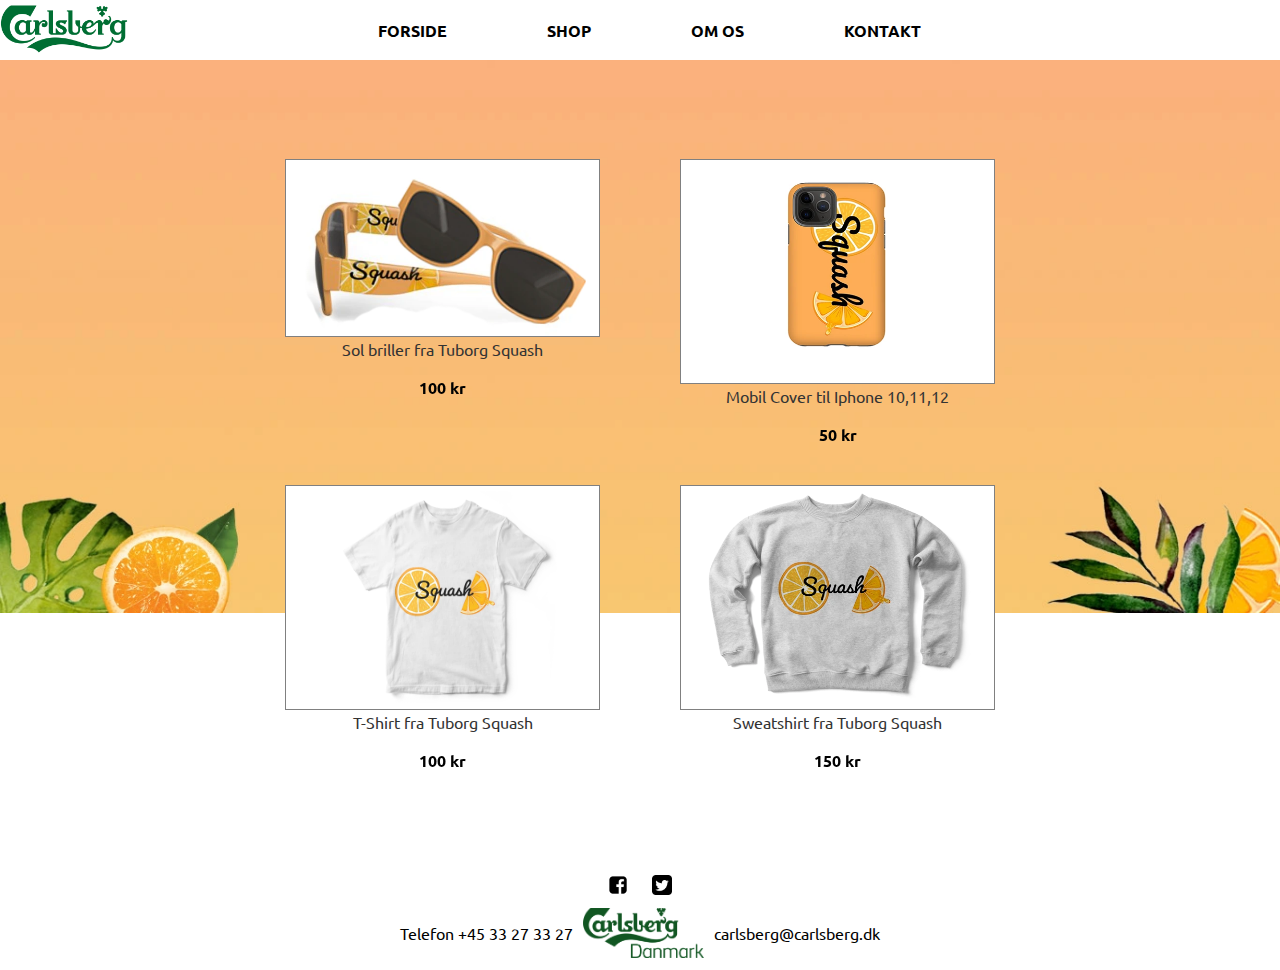
==== commit 0a2be61c: "SEO" ====
--- a/shop.html
+++ b/shop.html
@@ -5,14 +5,27 @@
   <meta charset="UTF-8" />
   <meta http-equiv="X-UA-Compatible" content="IE=edge" />
   <meta name="viewport" content="width=device-width, initial-scale=1.0" />
-  <title>Tuborg-Squash</title>
+  <meta name="description" content="Tuborg Squash er en sodavand fra Tuborg, med frisk og naturlig appelsin smag.
+  Tuborg Squash er danmarks ældste stadig produceret sodavand" />
+  <meta name="keywords" content="Tuborg, Tuborg Squash, Squash, sodavand, appelsinsodavand, appelsin, Forfriskende
+ sommerligt, naturligt, sommerkit, calrsberg, solbriller, t-shirt, sweatshirt, merch, merchandise, Iphone, cover" />
+  <meta name="geo.placename" content="Aarhus" />
+  <meta property="og:type" content="website" />
+  <meta property="og:title" content="TUBORG SQUASH - Shop" />
+  <meta property="og:url" content="" />
+  <meta property="og:site_name" content="Tuborg_Squash_shop" />
+  <meta property="og:description" content="Besøg Tuborg Squash hjemmeside, og check vores udvalg at Tuborg Squash merchandise" />
+  <meta property="og:locale" content="da_dk" />
+  <title>Turborg Squash</title>
+  <link rel="preconnect" href="https://fonts.googleapis.com"><link rel="preconnect" href="https://fonts.gstatic.com" crossorigin><link href="https://fonts.googleapis.com/css2?family=Oswald&display=swap" rel="stylesheet">
+  <link rel="preconnect" href="https://fonts.googleapis.com"><link rel="preconnect" href="https://fonts.gstatic.com" crossorigin><link href="https://fonts.googleapis.com/css2?family=Ubuntu&display=swap" rel="stylesheet">
   <link rel="stylesheet" href="css/style.css" />
 </head>
 
 <body>
   <header>
     <nav class="navbar">
-      <a href="index.html">  <img src="img/carlsberg-logo.webp" class="logo" alt="Calrsberg logo"> </a>
+      <a href="index.html">  <img src="img/carlsberg-logo.webp" class="logo" alt="Carlsberg logo"> </a>
       <a href="#" class="toggle-button">
         <span class="bar"></span>
         <span class="bar"></span>
@@ -33,22 +46,22 @@
 <section class="kassewrapper">
   <div class="firstrow">
 <section class="underline-text">
-<a href="#" class="whitebox"> <img src="img/solbriller-trans.png" alt="">Sol briller fra Tuborg Squash</a>
+<a href="#" class="whitebox"> <img src="img/solbriller-tuborg-squash.webp" alt="">Sol briller fra Tuborg Squash</a>
 <p>100 kr</p>
 </section>
 <section class="underline-text">
-<a href="#"> <img src="img/mobil2.png" alt="">Mobil Cover til Iphone 10,11,12</a>
+<a href="#"> <img src="img/iphone-cover.webp" alt="">Mobil Cover til Iphone 10,11,12</a>
 <p>50 kr</p>
 </section>
 </div>
 
 <div class="secondrow">
   <section class="underline-text">
-<a href="#"> <img src="img/t-shirt.png" alt="">T-Shirt fra Tuborg Squash</a>
+<a href="#"> <img src="img/t-shirt-tuborg-squash.webp" alt="">T-Shirt fra Tuborg Squash</a>
 <p>100 kr</p>
 </section>
 <section class="underline-text">
-<a href="#"> <img src="img/sweatshirt.png" alt="">Sweatshirt fra Tuborg Squash</a>
+<a href="#"> <img src="img/sweatshirt-tuborg-squash.webp" alt="">Sweatshirt fra Tuborg Squash</a>
 <p>150 kr</p>
 </section>
 </div>
@@ -59,12 +72,13 @@
 
 <footer class="footer">
     <div class="some-icons">
-        <img src="img/facebooklogo.png" alt="">
-        <img src="img/twitterlogo.png" alt="">
+      <a href="https://www.facebook.com/TuborgSquash"> <img src="img/facebooklogo.webp" alt=""></a>
+      <a href="https://www.instagram.com/tuborg/"> <img src="img/twitterlogo.webp" alt=""></a>
+
     </div>
     <div class="footerwrapper">
         <p>Telefon +45 33 27 33 27</p>
-        <img class="footerlogo" src="/img/footer-logo.png" alt="">
+        <img class="footerlogo" src="/img/footer-logo.webp" alt="">
         <p>carlsberg@carlsberg.dk</p>
     </div>
 </footer>
--- a/css/style.css
+++ b/css/style.css
@@ -53,7 +53,7 @@
   display: flex;
   align-items: center;
   font-weight: bold;
-  font-family: "Oswald", sans-serif;
+  font-family: 'Oswald', sans-serif;
  
 }
 
@@ -127,7 +127,7 @@
   background-position: center;
   background-position-y: 0px;
   max-width: 100%;
-  background-size: 100%;
+  background-size: cover;
   display: flex;
   justify-content: center;
   align-items: flex-start;
@@ -187,14 +187,13 @@
 
 /* Summer kit side*/
 .section2 {
-  background-image: url(/img/sommerkit-side.png);
+  background-image: url(/img/sommerkit-tuborg-squash.webp);
   height: 80vh;
   background-repeat: no-repeat;
-  background-size: cover;
   background-position: center;
   background-position-y: 0px;
   width: auto;
-  background-size: 100%;
+  background-size: cover;
   display: flex;
   align-items: flex-end;
   justify-content: flex-end;
@@ -313,11 +312,10 @@
   background-image: url(/img/produktside-desktop.webp);
   height: 100vh;
   background-repeat: no-repeat;
-  background-size: cover;
+  background-size: 100%;
   background-position: center;
   background-position-y: 0px;
   width: auto;
-  background-size: 100%;
 }
 
 .produktside-text {
@@ -736,9 +734,9 @@
     padding-top: 55px;
     font-size: 1.6rem;
   }
-/* Summer-kit section */
+/* Summer-kit section -- mobile */
   .section2 {
-    background-image: url(/img/sommerkit.jpg);
+    background-image: url(/img/sommerkit-tuborg-squash-mobil.webp);
     height: 95vh;
     background-repeat: no-repeat;
     background-size: cover;
@@ -861,7 +859,7 @@
 
 /* Product side - mobile version */
   .section3 {
-    background-image: url(/img/produktside-blade.jpg);
+    background-image: url(/img/tuborg-squash-produkter.webp);
     height: 85vh;
     background-repeat: no-repeat;
     background-size: auto;
@@ -925,7 +923,7 @@
 
   /* SWITCHING TO HTML DOCUMENT (sommerkit.html) -- MOBILE VERSION */
   .main-sommer {
-    background-image: url(/img/infogra-with-plants.jpg);
+    background-image: url(/img/sommerkit-mobile.webp);
     background-repeat: no-repeat;
     background-size: auto;
     background-position: center;
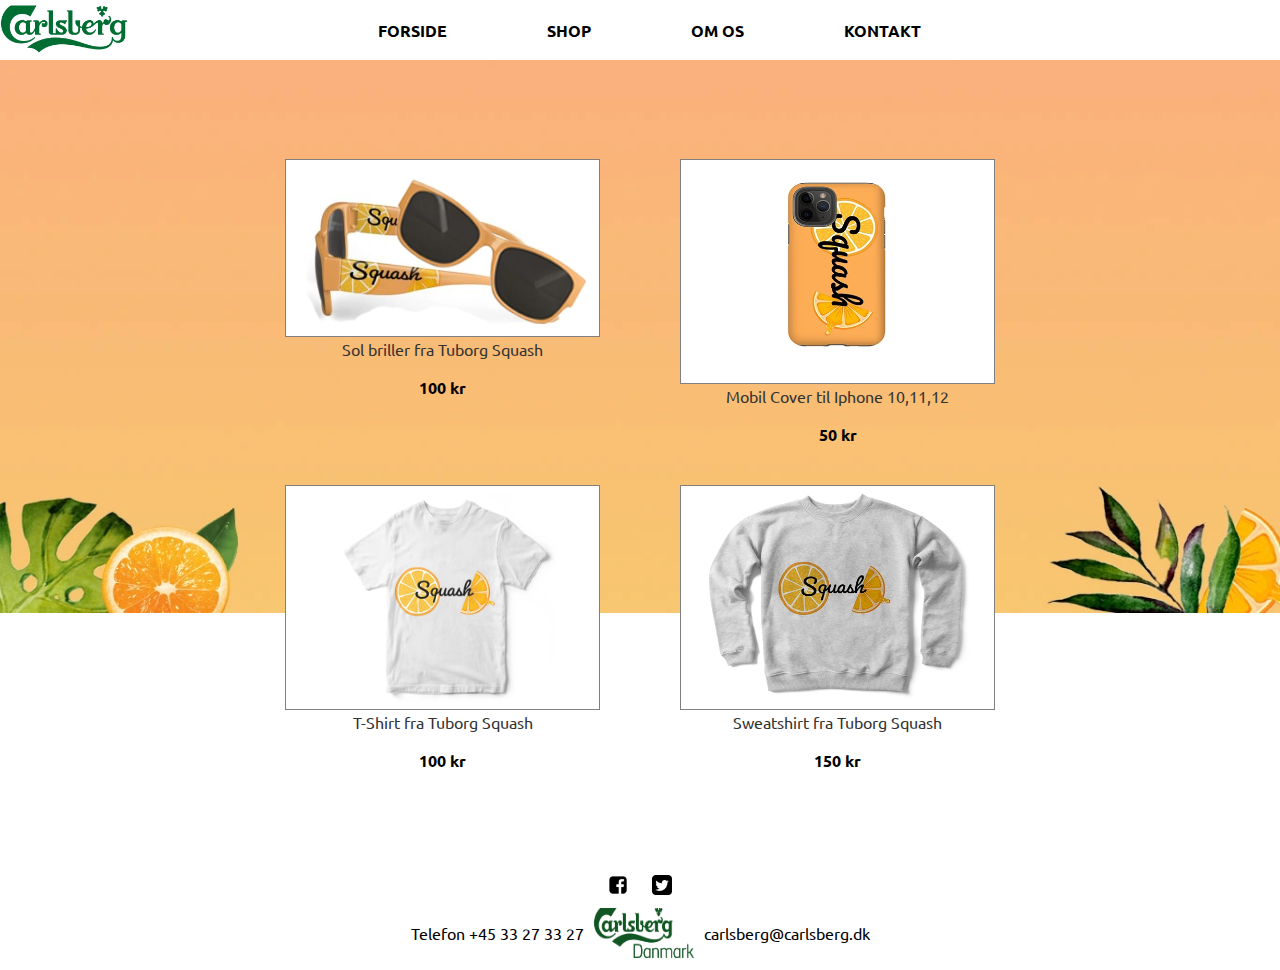
==== commit d894581b: "scroll botton" ====
--- a/shop.html
+++ b/shop.html
@@ -2,30 +2,36 @@
 <html lang="da">
 
 <head>
-  <meta charset="UTF-8" />
-  <meta http-equiv="X-UA-Compatible" content="IE=edge" />
-  <meta name="viewport" content="width=device-width, initial-scale=1.0" />
+  <meta charset="UTF-8">
+  <meta http-equiv="X-UA-Compatible" content="IE=edge">
+  <meta name="viewport" content="width=device-width, initial-scale=1.0">
   <meta name="description" content="Tuborg Squash er en sodavand fra Tuborg, med frisk og naturlig appelsin smag.
-  Tuborg Squash er danmarks ældste stadig produceret sodavand" />
+  Tuborg Squash er danmarks ældste stadig produceret sodavand">
   <meta name="keywords" content="Tuborg, Tuborg Squash, Squash, sodavand, appelsinsodavand, appelsin, Forfriskende
- sommerligt, naturligt, sommerkit, calrsberg, solbriller, t-shirt, sweatshirt, merch, merchandise, Iphone, cover" />
-  <meta name="geo.placename" content="Aarhus" />
-  <meta property="og:type" content="website" />
-  <meta property="og:title" content="TUBORG SQUASH - Shop" />
-  <meta property="og:url" content="" />
-  <meta property="og:site_name" content="Tuborg_Squash_shop" />
-  <meta property="og:description" content="Besøg Tuborg Squash hjemmeside, og check vores udvalg at Tuborg Squash merchandise" />
-  <meta property="og:locale" content="da_dk" />
+ sommerligt, naturligt, sommerkit, calrsberg, solbriller, t-shirt, sweatshirt, merch, merchandise, Iphone, cover">
+  <meta name="geo.placename" content="Aarhus">
+  <meta property="og:type" content="website">
+  <meta property="og:title" content="TUBORG SQUASH - Shop">
+  <meta property="og:url" content="https://tuborg-squash.harmscreativity.dk/shop.html">
+  <meta property="og:site_name" content="Tuborg_Squash_shop">
+  <meta property="og:description"
+    content="Besøg Tuborg Squash hjemmeside, og check vores udvalg at Tuborg Squash merchandise">
+  <meta property="og:locale" content="da_dk">
   <title>Turborg Squash</title>
-  <link rel="preconnect" href="https://fonts.googleapis.com"><link rel="preconnect" href="https://fonts.gstatic.com" crossorigin><link href="https://fonts.googleapis.com/css2?family=Oswald&display=swap" rel="stylesheet">
-  <link rel="preconnect" href="https://fonts.googleapis.com"><link rel="preconnect" href="https://fonts.gstatic.com" crossorigin><link href="https://fonts.googleapis.com/css2?family=Ubuntu&display=swap" rel="stylesheet">
-  <link rel="stylesheet" href="css/style.css" />
+  <link rel="preconnect" href="https://fonts.googleapis.com">
+  <link rel="preconnect" href="https://fonts.gstatic.com" crossorigin>
+  <link href="https://fonts.googleapis.com/css2?family=Oswald&display=swap" rel="stylesheet">
+  <link rel="preconnect" href="https://fonts.googleapis.com">
+  <link rel="preconnect" href="https://fonts.gstatic.com" crossorigin>
+  <link href="https://fonts.googleapis.com/css2?family=Ubuntu&display=swap" rel="stylesheet">
+  <link rel="stylesheet" href="css/style.css">
+  <link rel="icon" type="image/x-icon" href="/img/carlsberg-logo.webp">
 </head>
 
 <body>
   <header>
     <nav class="navbar">
-      <a href="index.html">  <img src="img/carlsberg-logo.webp" class="logo" alt="Carlsberg logo"> </a>
+      <a href="index.html"> <img src="img/carlsberg-logo.webp" class="logo" alt="Carlsberg logo"> </a>
       <a href="#" class="toggle-button">
         <span class="bar"></span>
         <span class="bar"></span>
@@ -41,48 +47,49 @@
     </nav>
   </header>
 
-<main class="main-shop">
+  <main class="main-shop">
     <div class="space">
-<section class="kassewrapper">
-  <div class="firstrow">
-<section class="underline-text">
-<a href="#" class="whitebox"> <img src="img/solbriller-tuborg-squash.webp" alt="">Sol briller fra Tuborg Squash</a>
-<p>100 kr</p>
-</section>
-<section class="underline-text">
-<a href="#"> <img src="img/iphone-cover.webp" alt="">Mobil Cover til Iphone 10,11,12</a>
-<p>50 kr</p>
-</section>
-</div>
+      <section class="kassewrapper">
+        <div class="firstrow">
+          <section class="underline-text">
+            <a href="#" class="whitebox"> <img src="img/solbriller-tuborg-squash.webp" alt="">Sol briller fra Tuborg
+              Squash</a>
+            <p>100 kr</p>
+          </section>
+          <section class="underline-text">
+            <a href="#"> <img src="img/iphone-cover.webp" alt="">Mobil Cover til Iphone 10,11,12</a>
+            <p>50 kr</p>
+          </section>
+        </div>
 
-<div class="secondrow">
-  <section class="underline-text">
-<a href="#"> <img src="img/t-shirt-tuborg-squash.webp" alt="">T-Shirt fra Tuborg Squash</a>
-<p>100 kr</p>
-</section>
-<section class="underline-text">
-<a href="#"> <img src="img/sweatshirt-tuborg-squash.webp" alt="">Sweatshirt fra Tuborg Squash</a>
-<p>150 kr</p>
-</section>
-</div>
-</section>
-</div>
-</main>
+        <div class="secondrow">
+          <section class="underline-text">
+            <a href="#"> <img src="img/t-shirt-tuborg-squash.webp" alt="">T-Shirt fra Tuborg Squash</a>
+            <p>100 kr</p>
+          </section>
+          <section class="underline-text">
+            <a href="#"> <img src="img/sweatshirt-tuborg-squash.webp" alt="">Sweatshirt fra Tuborg Squash</a>
+            <p>150 kr</p>
+          </section>
+        </div>
+      </section>
+    </div>
+  </main>
 
 
-<footer class="footer">
+  <footer class="footer">
     <div class="some-icons">
       <a href="https://www.facebook.com/TuborgSquash"> <img src="img/facebooklogo.webp" alt=""></a>
       <a href="https://www.instagram.com/tuborg/"> <img src="img/twitterlogo.webp" alt=""></a>
 
     </div>
     <div class="footerwrapper">
-        <p>Telefon +45 33 27 33 27</p>
-        <img class="footerlogo" src="/img/footer-logo.webp" alt="">
-        <p>carlsberg@carlsberg.dk</p>
+      <p>Telefon +45 33 27 33 27</p>
+      <img class="footerlogo" src="/img/footer-logo.webp" alt="">
+      <p>carlsberg@carlsberg.dk</p>
     </div>
-</footer>
-<script src="script.js"></script>
+  </footer>
+  <script src="script.js"></script>
 </body>
 
 </html>--- a/css/style.css
+++ b/css/style.css
@@ -14,6 +14,7 @@
   max-width: 100%;
   justify-content: space-between;
   align-items: center;
+  z-index: 10;
   position: sticky;
 }
 
@@ -83,6 +84,50 @@
   background-color: black;
   border-radius: 10px;
 }
+/* Scroll button */ 
+.scroll-pointer {
+  position: absolute;
+  top: 90%;
+  left: 50%;
+  transform: translate(-50%, -50%);
+}
+/* Arrows */ 
+.scroll-pointer span {
+  display: block;
+  width: clamp(10px,25px,30px);
+  height: clamp(20px,25px,30px);
+  border-bottom: 3px solid rgb(0, 0, 0);
+  border-right: 3px solid rgb(0, 0, 0);
+  transform: rotate(45deg);
+  margin: -10px;
+  animation: animate 2s infinite;
+}
+.scroll-pointer span:nth-child(2) {
+  animation-delay: 0.2s;
+  
+}
+.scroll-pointer span:nth-child(3) {
+  animation-delay: 0.4s;
+}
+/* animations for scroll button */ 
+@keyframes animate 
+{
+  0%
+{ 
+  opacity: 0;
+  transform: rotate(45deg) translate(-20px, -20px);
+}
+50%
+{ 
+  opacity: 1;
+}
+100%
+{ 
+  opacity: 0;
+  transform: rotate(45deg) translate(20px, 20px);
+}
+}
+
 
 /* Standard settings for footer */
 .footer {
@@ -91,7 +136,7 @@
 }
 
 .some-icons img {
-  height: 20x;
+  height: 20px;
   width: 20px;
   display: inline-block;
   text-align: center;
@@ -101,6 +146,7 @@
 
 .footerlogo {
   height: 50px;
+  width: 100px;
 
 }
 
@@ -333,7 +379,7 @@
 
 .produktside-text p {
   font-size: clamp(0.5rem, 1.5vw, 2rem);
-  line-height: 2, 5rem;
+  line-height: 2.2rem;
   text-align: center;
 }
 /* "Se produkt" button */
@@ -600,7 +646,6 @@
 }
 
 .produktside-text p {
-  line-height: 2, 5rem;
   text-align: center;
 }
 /* "Se produkt" button */
@@ -635,7 +680,6 @@
   /* burger menu visable */
   .toggle-button {
     display: flex;
-    
    
   }
 /* Nav-menu hidden */
@@ -650,6 +694,7 @@
     flex-direction: column;
     align-items: flex-start;
     width: 100%;
+    height: 100%;
    
 
   }
@@ -658,9 +703,11 @@
     flex-direction: column;
     width: 100%;
     background-color: white;
+    padding: 0;
     
 
   }
+  
 
   .navbar-links li {
     text-align: center;
@@ -686,7 +733,7 @@
     display: flex;
     justify-content: center;
     align-items: center;
-    background-image: url(/img/Landing-page-squash.webp);
+    background-image: url(/img/landing-page-squash.webp);
   }
 
   .mainclass section p {
@@ -841,11 +888,12 @@
     height: 100%;
     font-size: 1.5em;
     font-weight: bold;
-    z-index: 10;
+    z-index: 5;
   }
 
   .section4 img {
     width: 40%;
+    height: auto;
     display: flex;
     max-width: 100%;
     max-height: 100%;
@@ -881,8 +929,8 @@
     flex-direction: column;
     justify-content: center;
     align-items: center;
-    width: 80%;
-    height: 100%;
+    width: 90%;
+    height: 90%;
     margin: 0;
     padding: 0;
     margin-top: 80%;
@@ -890,6 +938,7 @@
 
   .section3 p {
     font-size:clamp(0.7rem, 1rem, 1.1rem);
+    line-height: 1.4rem;
     text-align: center;
   }
 
@@ -899,7 +948,7 @@
   }
 
   .sec3-text2 {
-    padding: 20px;
+    padding: 10px;
   }
 
   .sec3-text3 {
@@ -937,7 +986,6 @@
   .headliner-sommerkit h2 {
     font-size: 2.5rem;
     text-align: center;
-    width: 70;
   }
 
   /* SWITCHING TO SHOP HTML DOCUMENT (shop.html -- MOBILE VERSION */
